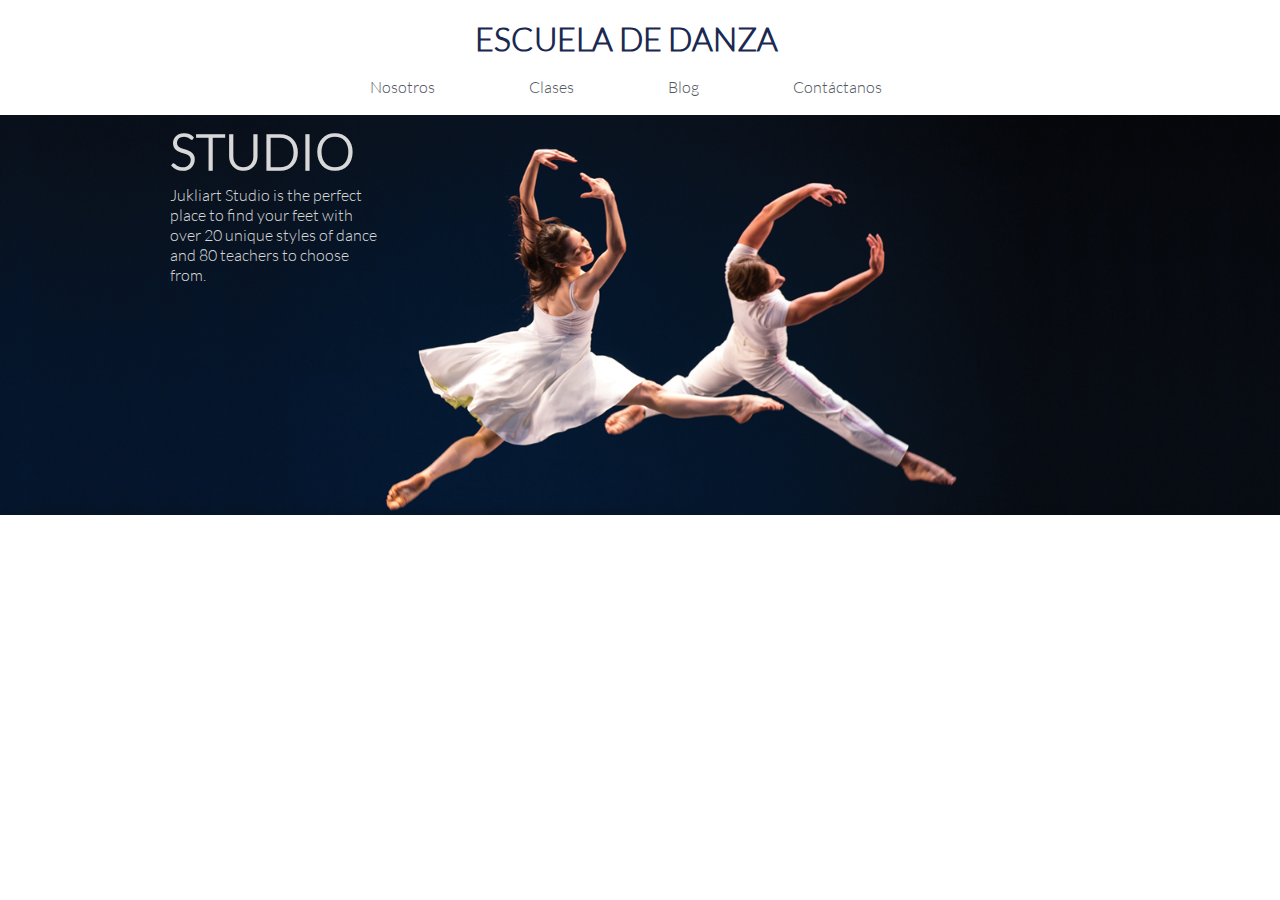
==== index.html @ cbcc16d9 "Header listo" ====
<!DOCTYPE html>
<html>
<head>
	<meta charset="UTF-8">
	<title>Escuela de Danza</title>
	<link rel='stylesheet' type='text/css' href='http://fonts.googleapis.com/css?family=Montserrat:400,700'>
	<link rel="stylesheet" type="text/css" href="css/grid-system.css">
	<link rel="stylesheet" type="text/css" href="css/utilities.css">
	<link rel="stylesheet" type="text/css" href="css/common.css">
	<link rel="stylesheet" type="text/css" href="css/main.css">
</head>
<body>
	<!-- Inserta tu código aqui -->
	<!-- Header -->
	<header>
		<div class="container">
			<!-- Titulo -->
			<div class="row">
				<div class="col-12 text-blue pt-2 pb-2 text-center">
					<h1>ESCUELA DE DANZA</h1>
				</div>
			</div>
			<!-- Menu -->
			<div class="row mgt-2 mgb-2">
				<div class="col-12 pb-2 text-center">
					<a class="a-none-decoration text-gray p5" href="#">Nosotros</a>
					<a class="a-none-decoration text-gray p5" href="#">Clases</a>
					<a class="a-none-decoration text-gray p5" href="#">Blog</a>
					<a class="a-none-decoration text-gray p5" href="#">Contáctanos</a>
				</div>
			</div>
		</div>
	</header>
	<!-- Banner con bailarines -->
	<section id="banner">
		<div class="container">
			<div class="row">
				<div class="col-3">
					<p class="text-big text-gray2 text-bold pt-2">STUDIO</p>
					<p class="text-gray2 pt-2">Jukliart Studio is the perfect place to find your feet with over 20 unique styles of dance and 80 teachers to choose from.</p>
				</div>
			</div>
		</div>
	</section>
</body>
</html>
---- css/grid-system.css ----
/* GLOBAL */
* {
  box-sizing: border-box;
  margin: 0;
  padding: 0;
 }

.text-center {
	text-align: center;
}

.text-right {
	text-align: right;
}

/* Grid system */

.container {
	width: 968px;
	padding-left: 14px; 
	padding-right: 14px;
	margin: 0px auto;
	position: relative;
}

.container-fluid {
	width: 100%;
}

.row {
	width: 100%;
	margin-left: -14px;
	margin-right: -14px;
}

.row:before, .row:after{
  content: " ";
  display: table;
}

.row:after {
  clear: both;
}

[class*="col-"] {
	min-height: 7px;
	padding: 0 14px;
	float: left;
}

.col-1 {
	/* (1 / 12) x 100 */
	width: 8.333333%;
} 

.col-2 {
	/* (2 / 12) x 100 */
	width: 16.666667%;
} 

.col-3 {
	/* (3 / 12) x 100 */
	width: 25%;
} 

.col-4 {
	/* (4 / 12) x 100 */
	width: 33.333333%;
}

.col-5 {
	/* (5 / 12) x 100 */
	width: 41.666667%;
}

.col-6 {
	/* (6 / 12) x 100 */
	width: 50%;
} 

.col-7 {
	/* (7 / 12) x 100 */
	width: 58.333333%;
}

.col-8 {
	/* (8 / 12) x 100 */
	width: 66.666667%;
}

.col-9 {
	/* (9 / 12) x 100 */
	width: 75%;
}

.col-10 {
	/* (10 / 12) x 100 */
	width: 83.333333%;
}

.col-11 {
	/* (11 / 12) x 100 */
	width: 91.666667%;
}

.col-12 {
	/* (12 / 12) x 100 */
	width: 100%;
}
---- css/utilities.css ----
/*Global*/
*{
	font-family: "Latolight";
}

@font-face{
	font-family: LatoHeavy;
	src: url(../fonts/LatoHeavy.ttf);
}
@font-face{
	font-family:Latolight ;
	src: url(../fonts/Latolight.ttf);
}
@font-face{
	font-family: DolceVita;
	src: url(../fonts/DolceVita.ttf);
}
@font-face{
	font-family: Neoteric-Bold;
	src: url(../fonts/Neoteric-Bold.ttf);
}

/* Shortcuts */

.pd-0{
	padding: 0;
}
.pt-5{
	padding-top: 5%;
}
.pb-5{
	padding-bottom: 5%;
}
.mg-0{
	margin: 0;
}
.w-100{
	width: 100%;
}
.lh{
	line-height: 1.5;
}
.text-center{
	text-align: center;
}
.text-left{
	text-align: left;
}
.text-white{
	color: white;
}
.text-gray{
	color: rgb(83, 88, 95);
}
.text-blue{
 color: #192951;
}
.a-none-decoration{
	text-decoration: none;
}
.bg-gray{
	background-color: rgb(244, 244, 244);
}
.bg-img-block{
	background-size: cover;
	background-repeat: no-repeat;
	background-position: center;
}
---- css/common.css ----
/* Inserta tu codigo que es común para todas las páginas aqui */
/*Margin Padding*/
.pt-2{
	padding-top: 2%;
}
.p5{
	padding: 5%;
}
.mgt-2{
	margin-top: 2%;
}
.mgb-2{
	margin-bottom: 2%;
}
/*Texto*/
.text-bold{
	font-weight: bold;
}
.text-gray2{
	color: #D8D8D8;
}
---- css/main.css ----
/* Inserta tu codigo aqui */
/*Banner con bailarines*/
#banner{
	background-image: url("../img/dance_1.jpg");
	background-size: cover;
	height: 400px;
}
.text-big{
	font-size: 50px;
}
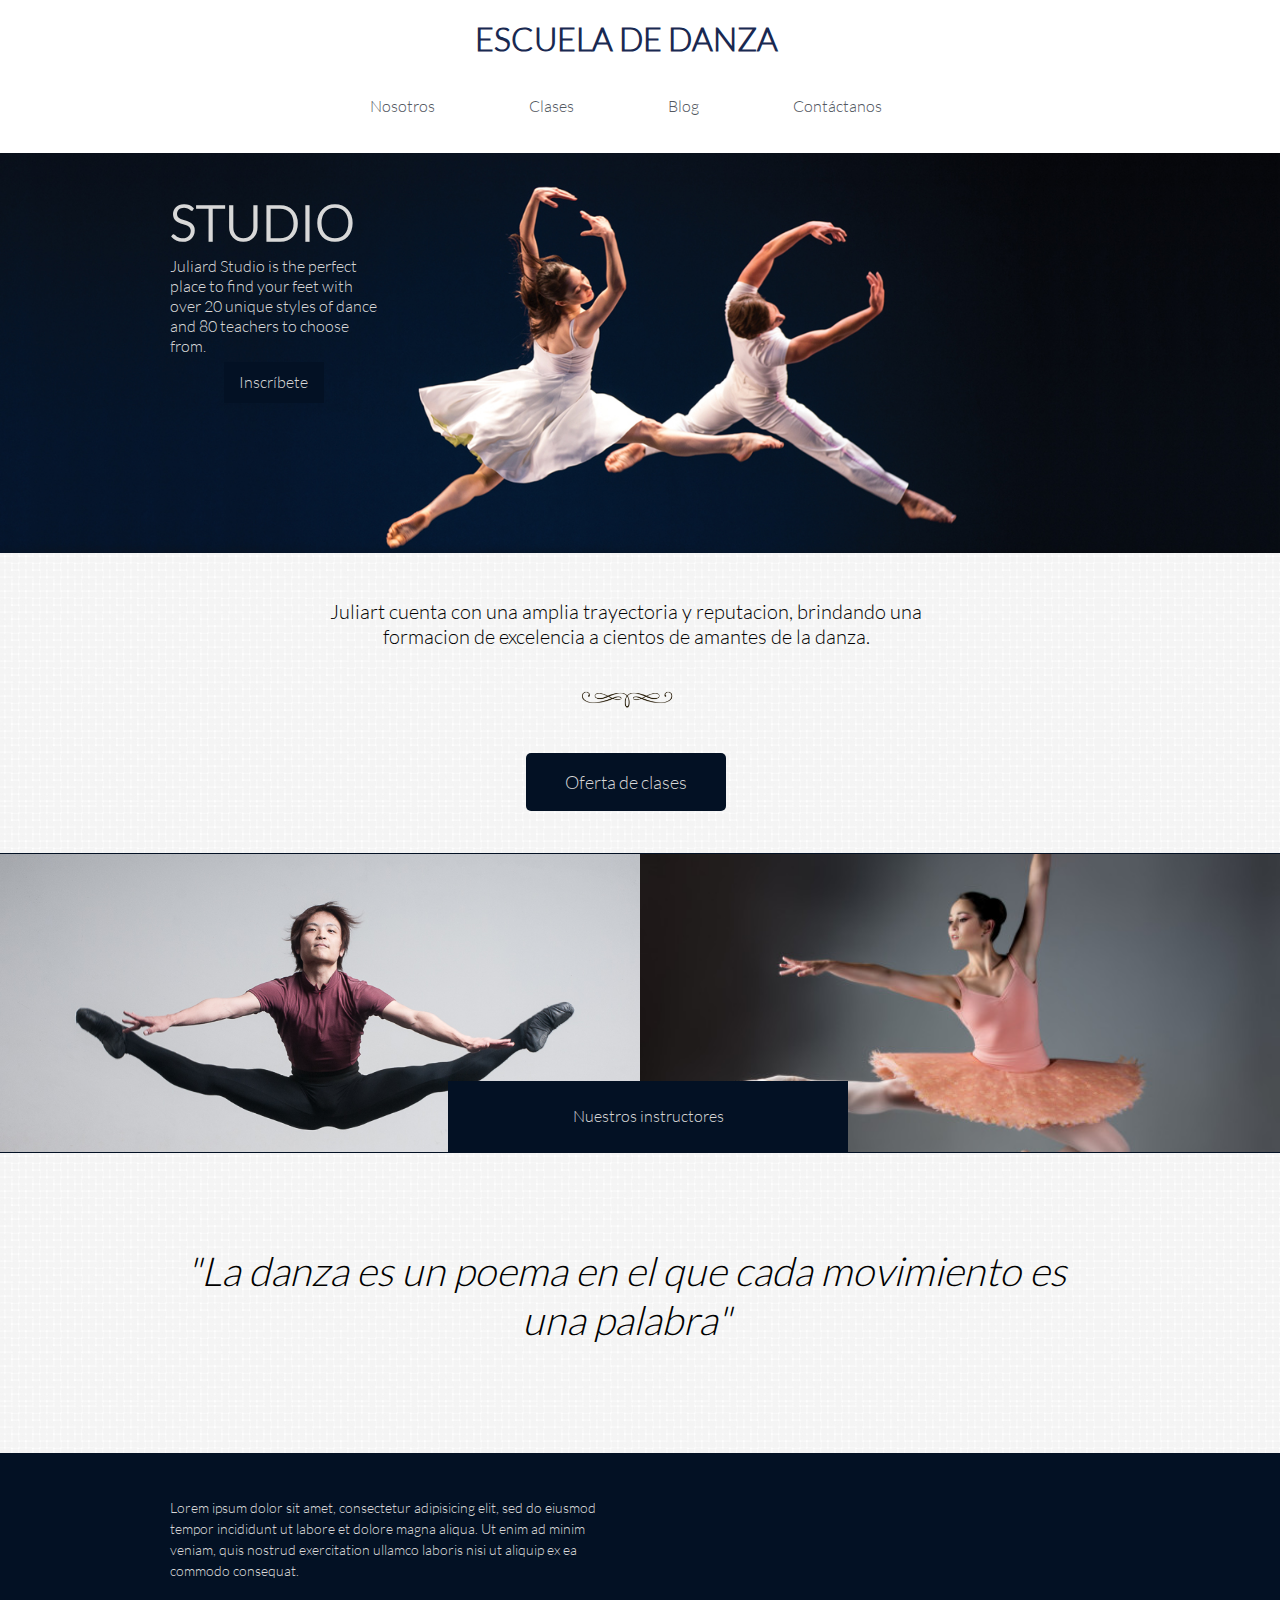
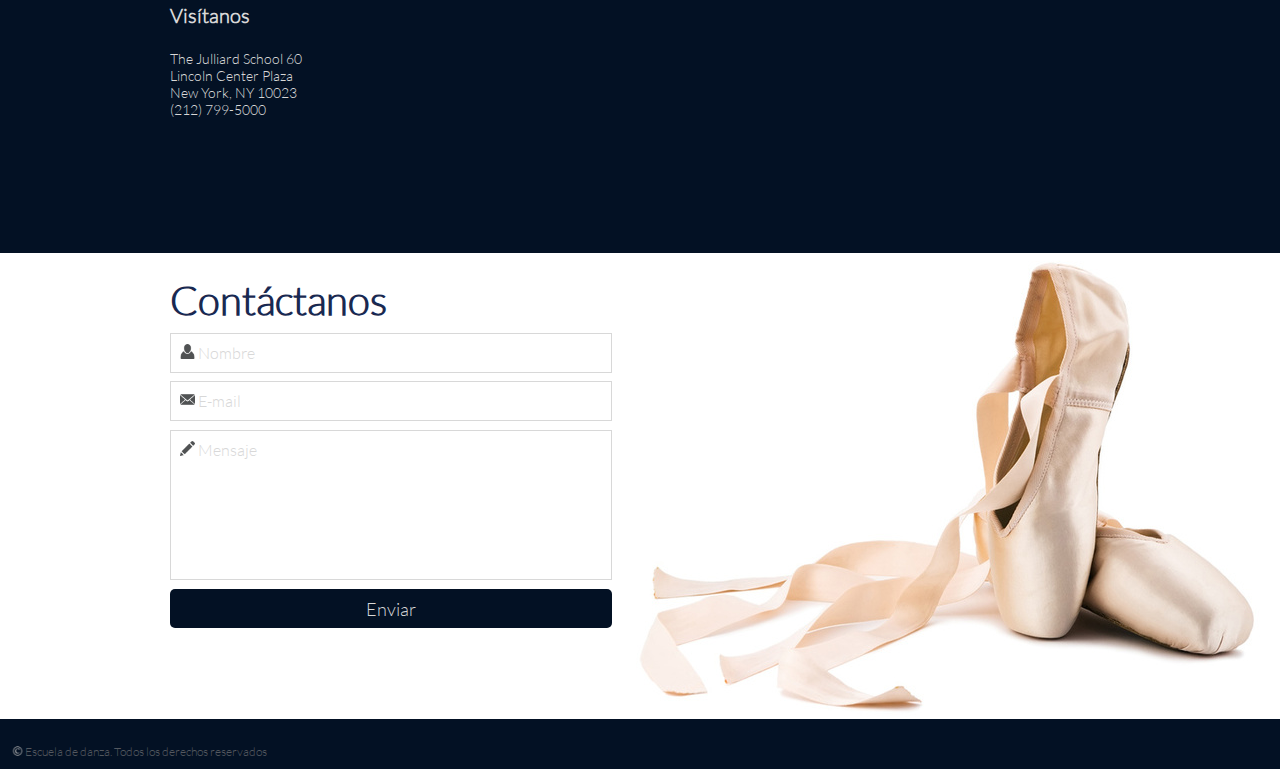
==== commit b1b34ba4: "Index listo" ====
--- a/index.html
+++ b/index.html
@@ -12,7 +12,7 @@
 <body>
 	<!-- Inserta tu código aqui -->
 	<!-- Header -->
-	<header>
+	<header id="header">
 		<div class="container">
 			<!-- Titulo -->
 			<div class="row">
@@ -34,13 +34,110 @@
 	<!-- Banner con bailarines -->
 	<section id="banner">
 		<div class="container">
-			<div class="row">
+			<div class="row pt-4">
 				<div class="col-3">
-					<p class="text-big text-gray2 text-bold pt-2">STUDIO</p>
-					<p class="text-gray2 pt-2">Jukliart Studio is the perfect place to find your feet with over 20 unique styles of dance and 80 teachers to choose from.</p>
+					<p class="text-big text-gray2 text-bold">STUDIO</p>
+					<p class="text-gray2 pt-2 mgb-2">Juliard Studio is the perfect place to find your feet with over 20 unique styles of dance and 80 teachers to choose from.</p>
+					<div class="btn-inscribete text-center">
+						<a href="#" class="a-none-decoration text-gray2">Inscríbete</a>
+					</div>
 				</div>
 			</div>
 		</div>
 	</section>
+	<!-- "Cita"/decorado/oferta de clases -->
+	<section id="cita">
+		<div class="container">
+			<div class="row">
+				<div class="col-12">
+					<p class="font-20 text-center pt-5">Juliart cuenta con una amplia trayectoria y reputacion, brindando una <br> formacion de excelencia a cientos de amantes de la danza.</p>
+					<!-- Decoracion -->
+					<div class="text-center"><img src="img/decoration_1.png"></div>
+					<!-- Boton Oferta de Clases -->
+					<div class="btn-clases text-center">
+						<a href="#" class="a-none-decoration text-gray2">Oferta de clases</a>
+					</div>
+				</div>
+			</div>	
+		</div>
+	</section>
+	<!-- Banner con dos fotos -->
+	<section id="fotos">
+		<div class="row mg-0">
+			<!-- Foto1 -->
+			<div class="col-6 pd-0">
+				<img src="img/instructor_4.jpg">
+			</div>
+			<!-- Foto2 --><!-- Le puse un id a la segunda foto porque su ancho es menor a la foto1 -->
+			<div class="col-6 pd-0" id="foto2">
+			</div>
+			<!-- Texto Nuestros instructores con posicion absoluta -->
+			<div class="Instructores text-gray2 text-center">Nuestros instructores</div>
+		</div>
+	</section>
+	<!-- "Cita" -->
+	<section id="frase">
+		<div class="container">
+			<div class="row">
+				<div class="col-12 pt-5">
+					<p class="text-40 text-center pt-5"><i>"La danza es un poema en el que cada movimiento es una palabra"</i></p>
+				</div>
+			</div>	
+		</div>
+	</section>
+	<!-- Ubicacion -->
+	<section id="ubicacion">
+		<div class="container">
+			<div class="row">
+				<!-- Datos -->
+				<div class="col-6 text-gray2">
+					<p class="pt-10 lh">Lorem ipsum dolor sit amet, consectetur adipisicing elit, sed do eiusmod
+					tempor incididunt ut labore et dolore magna aliqua. Ut enim ad minim veniam,
+					quis nostrud exercitation ullamco laboris nisi ut aliquip ex ea commodo
+					consequat.</p>
+					<p class="pt-5 font-20 text-bold">Visítanos</p>
+					<div class="pt-5 direccion">The Julliard School 60 Lincoln Center Plaza New York, NY 10023 </div>
+					<p> (212) 799-5000</p>
+				</div>
+				<!-- Mapa -->
+				<div class="col-6 pt-5">
+					<iframe src="https://www.google.com/maps/embed?pb=!1m18!1m12!1m3!1d3021.466252740507!2d-73.98501728505516!3d40.77376274177251!2m3!1f0!2f0!3f0!3m2!1i1024!2i768!4f13.1!3m3!1m2!1s0x89c2585ff9df2f6d%3A0xf876ccebba645bff!2sEscuela+Juilliard!5e0!3m2!1ses-419!2smx!4v1455817938319" width="500" height="300" frameborder="0" style="border:0" allowfullscreen></iframe>
+				</div>
+			</div>
+		</div>
+	</section>
+	<!-- Contacto -->
+	<!-- Los cuadros de texto los hice con div, intente hacerlo con input pero no le entendi -->
+	<section id="contacto">
+		<div class="container">
+			<div class="row">
+				<div class="col-6">
+					<p class="text-40 text-blue text-bold pt-5">Contáctanos</p>
+					<div class="datos mgt-2 mgb-2 pd-2 text-gray2">
+						<img src="img/nombre.png"> 
+						Nombre
+					</div>
+					<div class="datos mgt-2 mgb-2 pd-2 text-gray2">
+						<img src="img/email.png"> 
+						E-mail
+					</div>
+					<div class="datos mgt-2 mgb-2 pd-2 alto text-gray2">
+						<img src="img/lapiz.png"> 
+						Mensaje
+					</div>
+					<!-- Boton Enviar -->
+					<div class="btn-enviar text-center"><a href="#" class="a-none-decoration text-gray2">Enviar</a></div>
+				</div>
+			</div>
+		</div>
+	</section>
+	<!-- Footer -->
+	<footer id="footer">
+			<div class="row">
+				<div class="col-12 text-gray">
+					<p class="pt-2"> <img src="img/copyright.png">Escuela de danza. Todos los derechos reservados </p>
+				</div>
+			</div>
+	</footer>
 </body>
-</html>+</html>
--- a/css/common.css
+++ b/css/common.css
@@ -2,6 +2,12 @@
 /*Margin Padding*/
 .pt-2{
 	padding-top: 2%;
+}
+.pb-2{
+	padding-bottom: 2%;
+}
+.pd-2{
+	padding: 2%;
 }
 .p5{
 	padding: 5%;
@@ -12,10 +18,64 @@
 .mgb-2{
 	margin-bottom: 2%;
 }
+.pt-4{
+	padding-top: 4%;
+}
+.pt-10{
+	padding-top: 10%;
+}
 /*Texto*/
 .text-bold{
 	font-weight: bold;
 }
 .text-gray2{
 	color: #D8D8D8;
+}
+.text-big{
+	font-size: 50px;
+}
+.font-20{
+	font-size: 20px;
+}
+.text-40{
+	font-size: 40px;
+}
+/*Menu*/
+#header a:hover{
+	color: #031124;
+	font-weight: bold;
+}
+/*Contacto*/
+#contacto{
+	background-image: url("../img/shoes_1.jpg");
+	background-repeat: no-repeat;
+	height: 466px;
+	background-position: right;
+}
+.btn-enviar{
+	background-color: #031124;
+	padding: 2%;
+	margin: 0 auto;
+	border-radius: 5px;
+	font-size: 18px;
+}
+.datos{
+	border: 1px solid #D8D8D8;
+	
+}
+#contacto img{
+	width: 15px;
+}
+.alto{
+	height: 150px;
+}
+/*Footer*/
+#footer{
+	background-color: #031124;
+	height: 50px;
+	font-size: 12px;
+}
+#footer img{
+	max-width: 15px;
+	margin-left: 10px;
 }--- a/css/main.css
+++ b/css/main.css
@@ -5,7 +5,65 @@
 	background-size: cover;
 	height: 400px;
 }
-.text-big{
-	font-size: 50px;
+.btn-inscribete{
+	background-color: #031124;
+	padding: 5%;
+	width: 100px;
+	margin: 3% auto;
 }
-
+/*Cita*/
+#cita{
+	background-image: url("../img/textura_2.jpg");
+	height: 300px;
+}
+#cita img{
+	max-width: 100px;
+}
+.btn-clases{
+	background-color: #031124;
+	padding: 2%;
+	width: 200px;
+	margin: 0 auto;
+	border-radius: 5px;
+	font-size: 18px;
+}
+/*Banner con dos fotos*/
+#fotos {
+	height: 300px;
+	overflow: hidden;
+	position: relative;
+	border-top: 1px solid #031124;
+	border-bottom: 1px solid #031124;
+}
+#fotos img{
+	max-width: 100%;
+	margin: -5% 0;
+}
+#foto2{
+	background-image: url("../img/profesor_9.jpg");
+	background-size: cover;
+	height: 400px;
+	margin: -5% 0;
+}
+.Instructores{
+	background-color: #031124;
+	padding: 2%;
+	position: absolute;
+	bottom: 0;
+	left: 35%;
+	width: 400px;
+}
+/*Seccion con frase*/
+#frase{
+	background-image: url("../img/textura_2.jpg");
+	height: 300px;
+}
+/*Ubicacion*/
+#ubicacion{
+	background-color: #031124;
+	height: 400px;
+	font-size: 14px;
+}
+.direccion{
+	width: 140px;
+}
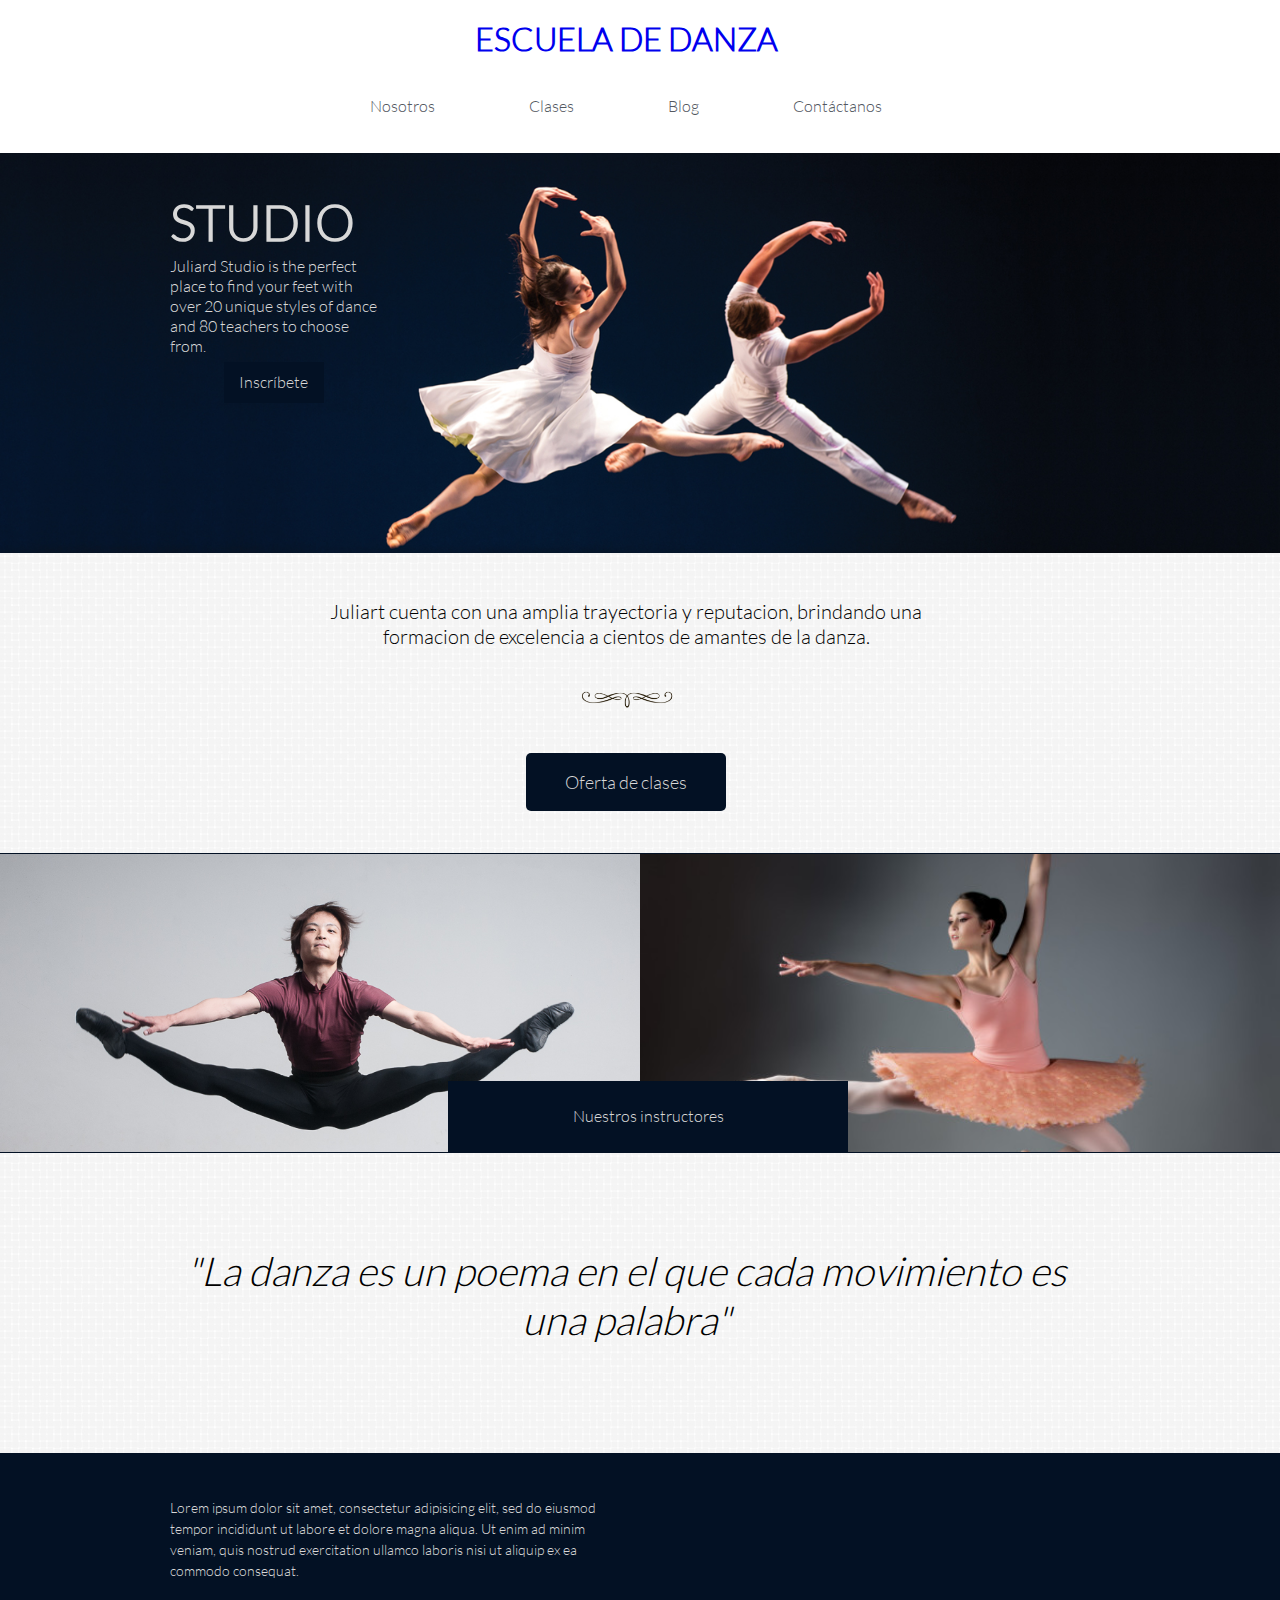
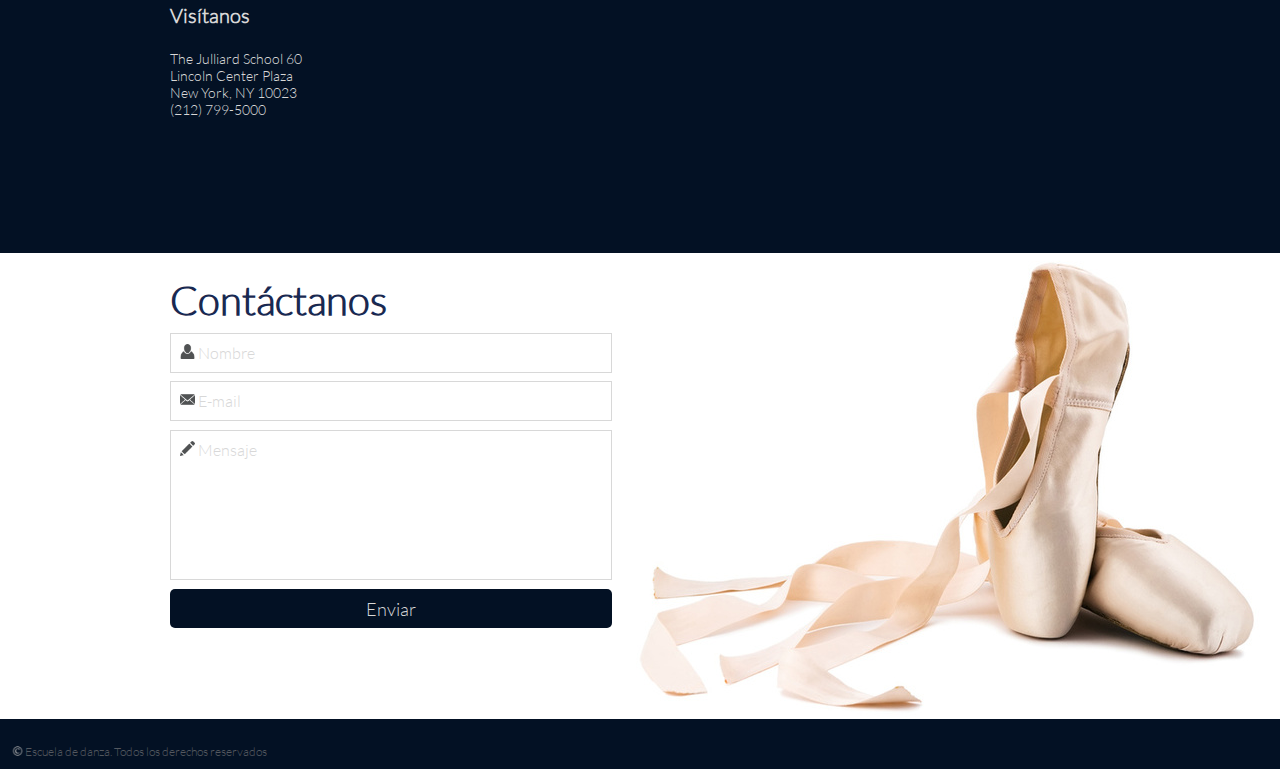
==== commit fa14a0d0: "Escuela Danza Terminado" ====
--- a/index.html
+++ b/index.html
@@ -17,16 +17,16 @@
 			<!-- Titulo -->
 			<div class="row">
 				<div class="col-12 text-blue pt-2 pb-2 text-center">
-					<h1>ESCUELA DE DANZA</h1>
+					<h1><a  class="a-none-decoration" href="index.html">ESCUELA DE DANZA</a></h1>
 				</div>
 			</div>
 			<!-- Menu -->
 			<div class="row mgt-2 mgb-2">
 				<div class="col-12 pb-2 text-center">
-					<a class="a-none-decoration text-gray p5" href="#">Nosotros</a>
-					<a class="a-none-decoration text-gray p5" href="#">Clases</a>
-					<a class="a-none-decoration text-gray p5" href="#">Blog</a>
-					<a class="a-none-decoration text-gray p5" href="#">Contáctanos</a>
+					<a class="a-none-decoration text-gray p5" href="nosotros.html">Nosotros</a>
+					<a class="a-none-decoration text-gray p5" href="clases.html">Clases</a>
+					<a class="a-none-decoration text-gray p5" href="blog.html">Blog</a>
+					<a class="a-none-decoration text-gray p5" href="#contacto">Contáctanos</a>
 				</div>
 			</div>
 		</div>
@@ -68,7 +68,7 @@
 			<div class="col-6 pd-0">
 				<img src="img/instructor_4.jpg">
 			</div>
-			<!-- Foto2 --><!-- Le puse un id a la segunda foto porque su ancho es menor a la foto1 -->
+			<!-- Foto2 --><!-- Le puse un id a la segunda foto porque su ancho es menor a la foto1 entonces la puse como fondo de las segundas col-6 -->
 			<div class="col-6 pd-0" id="foto2">
 			</div>
 			<!-- Texto Nuestros instructores con posicion absoluta -->
--- a/css/common.css
+++ b/css/common.css
@@ -12,17 +12,26 @@
 .p5{
 	padding: 5%;
 }
+.mgt-1{
+	margin-top: 1%
+}
 .mgt-2{
 	margin-top: 2%;
 }
 .mgb-2{
 	margin-bottom: 2%;
 }
+.mgb-5{
+	margin-bottom: 5%;
+}
 .pt-4{
 	padding-top: 4%;
 }
 .pt-10{
 	padding-top: 10%;
+}
+.pb-10{
+	padding-bottom: 10%;
 }
 /*Texto*/
 .text-bold{
@@ -39,6 +48,12 @@
 }
 .text-40{
 	font-size: 40px;
+}
+.font-12{
+	font-size: 12px;
+}
+.font-14px{
+	font-size: 14px;
 }
 /*Menu*/
 #header a:hover{
@@ -78,4 +93,13 @@
 #footer img{
 	max-width: 15px;
 	margin-left: 10px;
+}
+/*Transparencia*/
+.transparente{
+	background-color: black;
+	opacity: 0.5;
+}
+/*Boton encviar contacto*/
+#contacto a:hover{
+	font-weight: bold;
 }--- a/css/main.css
+++ b/css/main.css
@@ -67,3 +67,10 @@
 .direccion{
 	width: 140px;
 }
+/*Hover botones*/
+#banner a:hover{
+	font-weight: bold;
+}
+#cita a:hover{
+	font-weight: bold;
+}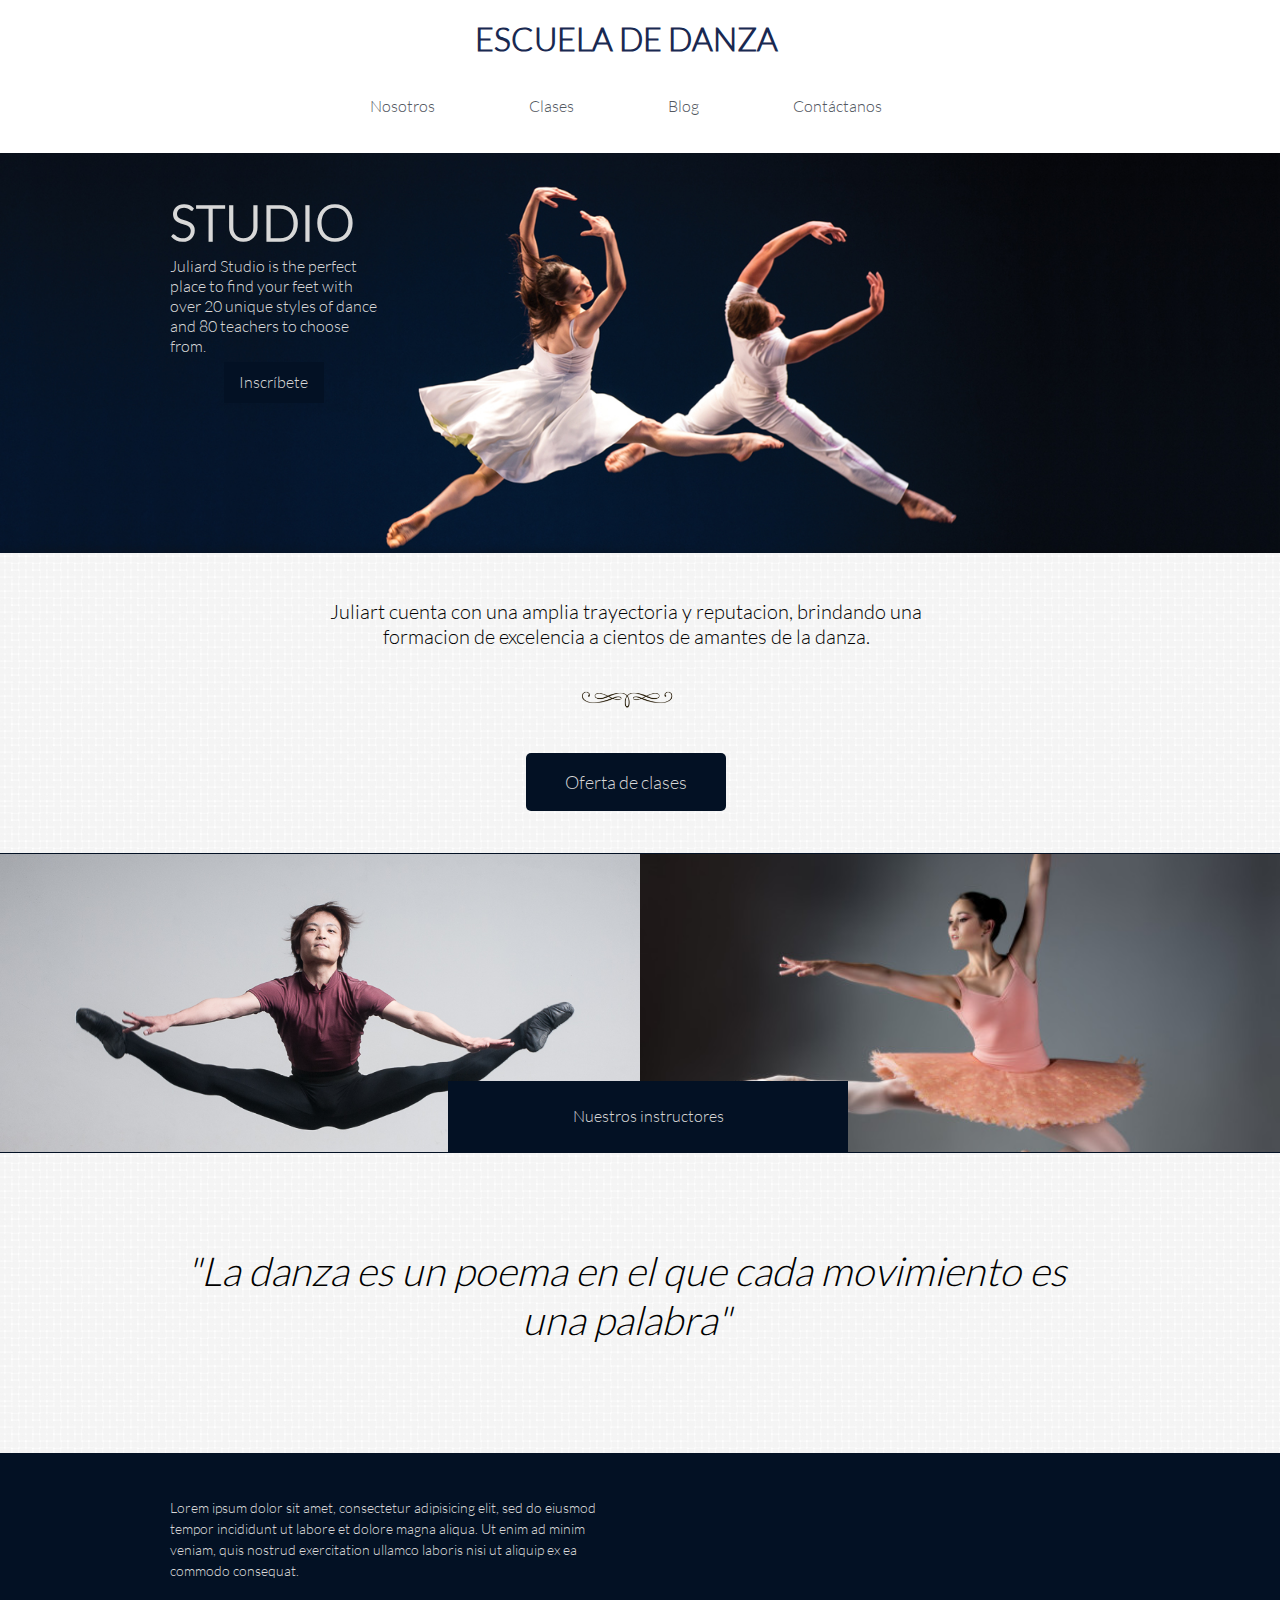
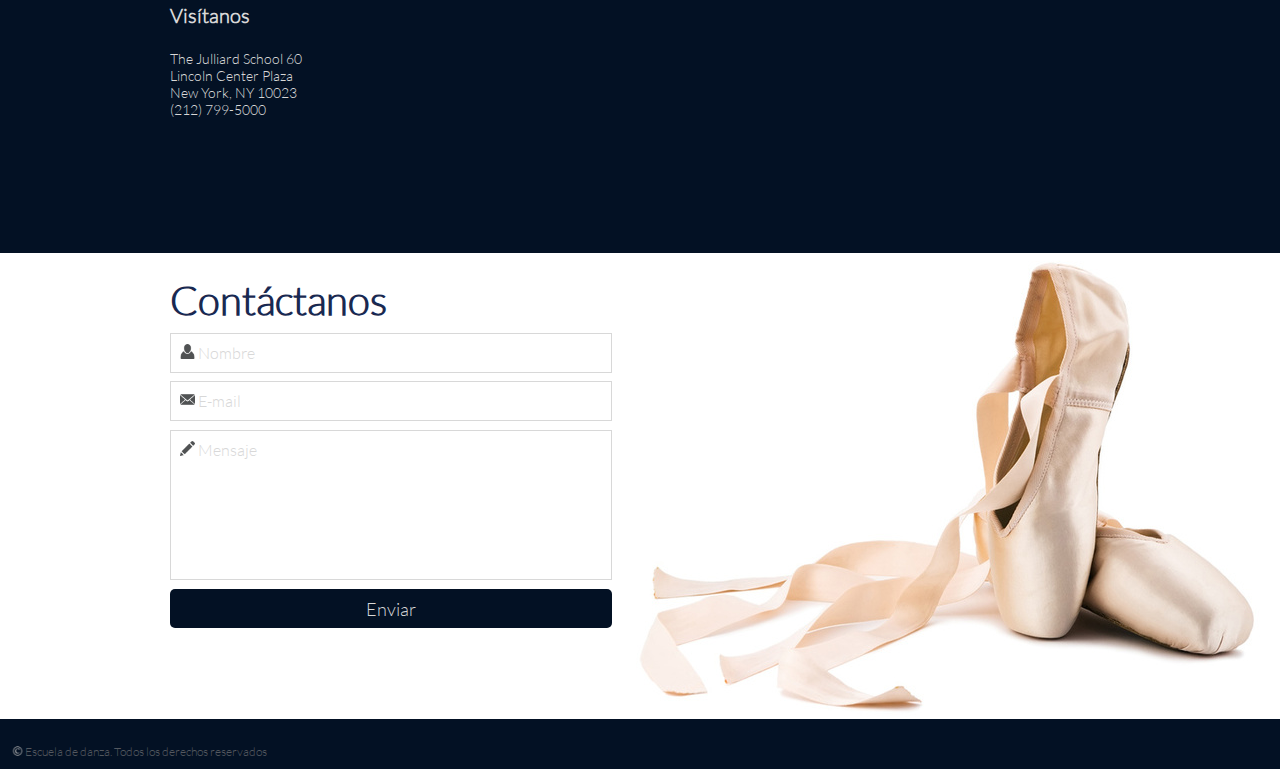
==== commit 9dbb914e: "Correcion de titulo" ====
--- a/index.html
+++ b/index.html
@@ -17,7 +17,7 @@
 			<!-- Titulo -->
 			<div class="row">
 				<div class="col-12 text-blue pt-2 pb-2 text-center">
-					<h1><a  class="a-none-decoration" href="index.html">ESCUELA DE DANZA</a></h1>
+					<h1><a  class="a-none-decoration text-blue" href="index.html">ESCUELA DE DANZA</a></h1>
 				</div>
 			</div>
 			<!-- Menu -->
